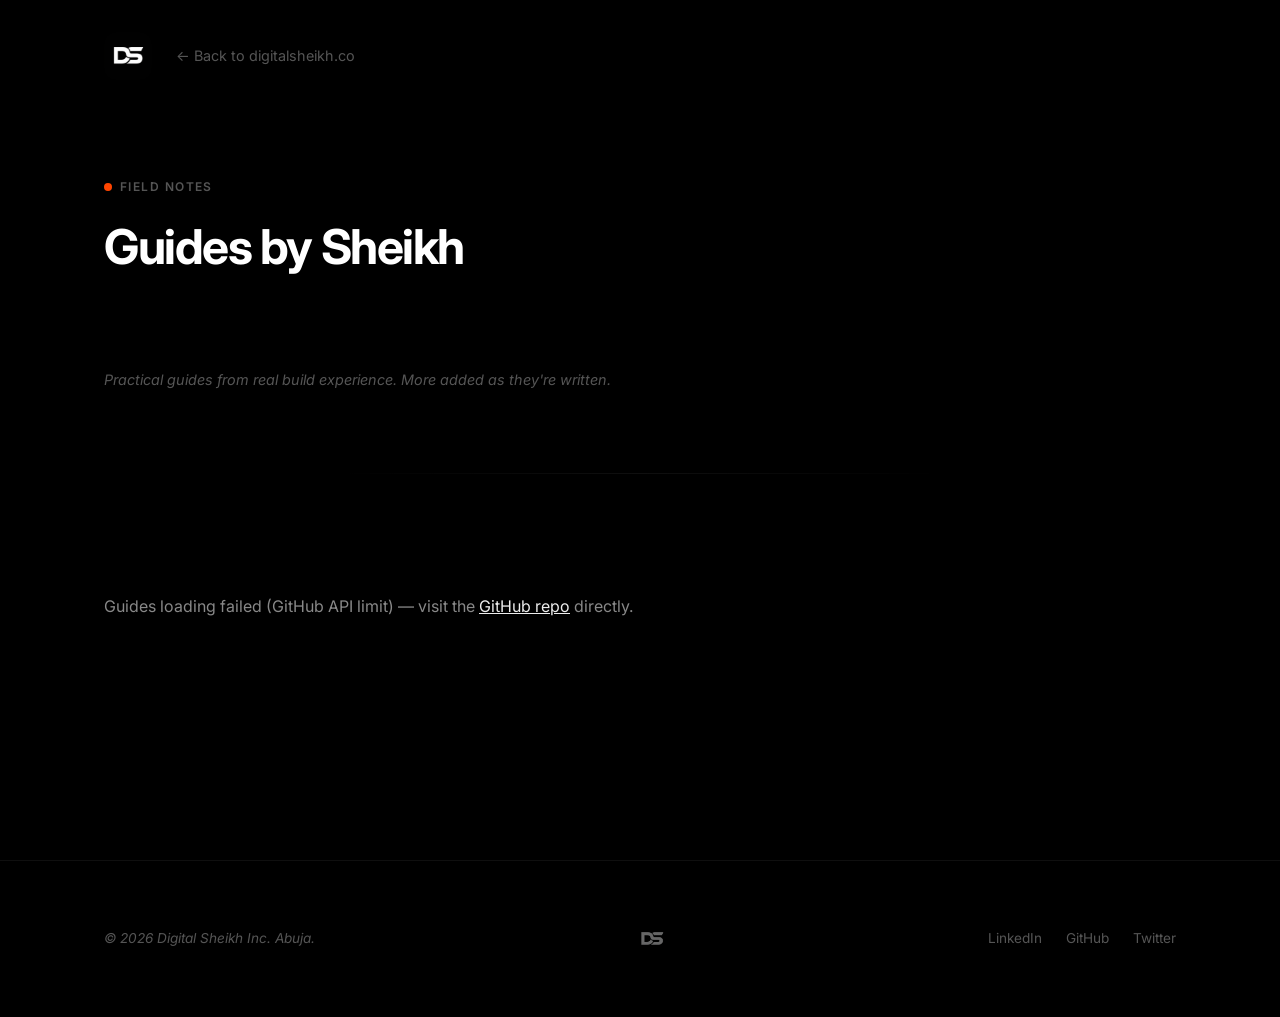
==== guides.html @ 4e857a35 "minor updates" ====
<!DOCTYPE html>
<html lang="en">

<head>
    <meta charset="UTF-8">
    <meta name="viewport" content="width=device-width, initial-scale=1.0">
    <title>Guides by Sheikh — Field Notes</title>
    <meta name="description" content="Practical, deployment-tested guides for developers.">
    <meta name="theme-color" content="#000000">
    <link rel="icon" type="image/png" href="ds-logo.png">
    <link rel="stylesheet" href="styles.css">
    <style>
        .nav-minimal {
            padding: 32px 0;
            display: flex;
            align-items: center;
            gap: 24px;
        }

        .nav-minimal img {
            width: 48px;
            height: 48px;
            border-radius: 12px;
        }

        .nav-minimal a {
            font-size: 0.9rem;
            color: var(--text-muted);
            transition: color 0.3s var(--ease-out);
        }

        .nav-minimal a:hover {
            color: var(--text-primary);
        }

        .guides-hero {
            padding-top: 60px;
            padding-bottom: 80px;
        }

        .guides-hero .hero__note {
            margin-top: 10px;
            font-size: 0.9rem;
            color: var(--text-muted);
            font-style: italic;
        }

        .guides-grid {
            display: grid;
            grid-template-columns: 1fr;
            gap: 24px;
            margin-bottom: 120px;
        }

        @media (min-width: 768px) {
            .guides-grid {
                grid-template-columns: repeat(2, 1fr);
            }
        }

        .guide-card {
            border: 1px solid #222;
            background: #111;
            padding: 24px;
            border-radius: var(--radius);
            transition: all 0.3s var(--ease-out);
            display: flex;
            flex-direction: column;
            gap: 12px;
        }

        .guide-card:hover {
            border-color: #444;
            background: #141414;
        }

        .guide-card h3 {
            margin: 0;
            font-size: 1.1rem;
        }

        .guide-card p {
            font-size: 0.9rem;
            color: var(--text-secondary);
            margin: 0;
            flex-grow: 1;
        }

        .guide-card a {
            font-size: 0.85rem;
            color: var(--text-primary);
            align-self: flex-start;
        }

        /* Skeleton */
        .skeleton {
            animation: pulse 1.5s infinite ease-in-out;
        }

        .skeleton-title {
            height: 20px;
            width: 60%;
            background: #222;
            border-radius: 4px;
        }

        .skeleton-text {
            height: 14px;
            width: 90%;
            background: #222;
            border-radius: 4px;
            margin-top: 8px;
        }

        @keyframes pulse {
            0% {
                opacity: 0.6;
            }

            50% {
                opacity: 1;
            }

            100% {
                opacity: 0.6;
            }
        }
    </style>
</head>

<body>
    <!-- Cursor Glow Follower -->
    <div class="cursor-glow" id="cursor-glow"></div>

    <div class="container">
        <nav class="nav-minimal">
            <a href="/">
                <img src="ds-logo.png" alt="Digital Sheikh Logo">
            </a>
            <a href="/">← Back to digitalsheikh.co</a>
        </nav>
    </div>

    <section class="guides-hero">
        <div class="container">
            <p class="section-label">Field Notes</p>
            <h2>Guides by Sheikh</h2>
            <p class="hero__body" id="hero-subtext">Loading...</p>
            <p class="hero__note">Practical guides from real build experience. More added as they're written.</p>
        </div>
    </section>

    <section>
        <div class="container">
            <div class="guides-grid" id="guides-grid">
                <!-- Skeletons -->
                <div class="guide-card skeleton">
                    <div class="skeleton-title"></div>
                    <div class="skeleton-text"></div>
                    <div class="skeleton-text" style="width: 70%"></div>
                </div>
                <div class="guide-card skeleton">
                    <div class="skeleton-title"></div>
                    <div class="skeleton-text"></div>
                    <div class="skeleton-text" style="width: 80%"></div>
                </div>
                <div class="guide-card skeleton">
                    <div class="skeleton-title"></div>
                    <div class="skeleton-text"></div>
                    <div class="skeleton-text" style="width: 60%"></div>
                </div>
            </div>
        </div>
    </section>

    <!-- ============ FOOTER ============ -->
    <footer class="footer">
        <div class="container">
            <div class="footer__inner">
                <p class="footer__copy">&copy; 2026 Digital Sheikh Inc. Abuja.</p>
                <div class="footer__logo">
                    <img src="ds-logo.png" alt="DS" class="footer__logo-img">
                </div>
                <nav class="footer__links">
                    <a href="https://www.linkedin.com/in/ubong-israel" target="_blank" rel="noopener">LinkedIn</a>
                    <a href="https://github.com/UbongIsrael" target="_blank" rel="noopener">GitHub</a>
                    <a href="https://twitter.com/0xBonge" target="_blank" rel="noopener">Twitter</a>
                </nav>
            </div>
        </div>
    </footer>

    <script src="script.js"></script>
    <script>
        // Guides Page API Logic
        const API_BASE = 'https://api.github.com/repos/UbongIsrael/Guides/contents';

        function formatTitle(folderName) {
            return folderName
                .split('-')
                .map(word => word.charAt(0).toUpperCase() + word.slice(1))
                .join(' ');
        }

        async function fetchGuides() {
            const heroSubtext = document.getElementById('hero-subtext');
            const guidesGrid = document.getElementById('guides-grid');

            try {
                // 1. Fetch README for hero subtext
                const readmeRes = await fetch(`${API_BASE}/README.md`);
                if (!readmeRes.ok) throw new Error('API Rate Limited or Error');
                const readmeData = await readmeRes.json();

                // Decode base64 utf-8
                const readmeContent = decodeURIComponent(escape(window.atob(readmeData.content)));

                // Extract first paragraph after `# Guides by Sheikh`
                // Regex matches anything after # Guides by Sheikh heading, skipping empty lines
                const paragraphMatch = readmeContent.match(/# Guides by Sheikh\s*\n+([^#\n]+)/i);
                if (paragraphMatch && paragraphMatch[1]) {
                    heroSubtext.textContent = paragraphMatch[1].trim();
                } else {
                    heroSubtext.textContent = 'Documentation, notes, and workflows from live deployments.';
                }

                // 2. Fetch root contents
                const contentsRes = await fetch(API_BASE);
                if (!contentsRes.ok) throw new Error('API Rate Limited or Error');
                const contentsData = await contentsRes.json();

                // Filter dirs
                const folders = contentsData.filter(item => item.type === "dir" && !item.name.startsWith('.'));

                guidesGrid.innerHTML = ''; // clear skeletons

                if (folders.length === 0) {
                    guidesGrid.innerHTML = '<p>No guides found yet.</p>';
                    return;
                }

                // 3. For each folder, fetch README (parallel)
                const guidePromises = folders.map(async (folder) => {
                    let description = 'No description available.';
                    try {
                        const fileRes = await fetch(`${API_BASE}/${folder.name}/README.md`);
                        if (fileRes.ok) {
                            const fileData = await fileRes.json();
                            const fileContent = decodeURIComponent(escape(window.atob(fileData.content)));
                            const blockquoteMatch = fileContent.match(/^>\s*(.+)/m);
                            if (blockquoteMatch && blockquoteMatch[1]) {
                                description = blockquoteMatch[1].trim();
                            }
                        } else {
                            description = formatTitle(folder.name);
                        }
                    } catch (e) {
                        description = formatTitle(folder.name);
                    }

                    return `
                        <div class="guide-card reveal reveal-delay-1">
                            <h3>${formatTitle(folder.name)}</h3>
                            <p>${description}</p>
                            <a href="https://github.com/UbongIsrael/Guides/blob/main/${folder.name}/README.md" target="_blank" rel="noopener">→ View Guide</a>
                        </div>
                    `;
                });

                const cardsHTML = await Promise.all(guidePromises);
                guidesGrid.innerHTML = cardsHTML.join('');

                // Trigger scroll reveal on newly added elements
                const reveals = document.querySelectorAll('.guide-card.reveal');
                const observer = new IntersectionObserver((entries) => {
                    entries.forEach((entry) => {
                        if (entry.isIntersecting) {
                            entry.target.classList.add('visible');
                            observer.unobserve(entry.target);
                        }
                    });
                }, { threshold: 0.1, rootMargin: '0px 0px -40px 0px' });
                reveals.forEach((el) => observer.observe(el));

            } catch (err) {
                console.error(err);
                heroSubtext.textContent = "Guides loading failed.";
                guidesGrid.innerHTML = `
                    <p style="color: var(--text-secondary); grid-column: 1 / -1;">
                        Guides loading failed (GitHub API limit) — visit the 
                        <a href="https://github.com/UbongIsrael/Guides" target="_blank" rel="noopener" style="color: var(--text-primary); text-decoration: underline;">GitHub repo</a> directly.
                    </p>
                `;
            }
        }

        fetchGuides();
    </script>
</body>

</html>
---- styles.css ----
/* ========================================
   DIGITAL SHEIKH — Global Design System
   ======================================== */

/* ---------- Google Fonts ---------- */
@import url('https://fonts.googleapis.com/css2?family=Inter:wght@300;400;500;600;700;800;900&display=swap');
@import url('https://fonts.googleapis.com/css2?family=JetBrains+Mono:wght@400;500;700&display=swap');

/* ---------- CSS Variables ---------- */
:root {
  --bg: #000000;
  --bg-elevated: #0a0a0a;
  --bg-card: #0d0d0d;
  --border: rgba(255, 255, 255, 0.06);
  --border-hover: rgba(255, 255, 255, 0.12);
  --text-primary: #ededed;
  --text-secondary: #888888;
  --text-muted: #555555;
  --accent: #FF4500;
  --accent-glow: rgba(255, 69, 0, 0.15);
  --accent-soft: rgba(255, 69, 0, 0.08);
  --glow-color: rgba(255, 69, 0, 0.15);
  --glow-strong: rgba(255, 69, 0, 0.25);
  --gradient-subtle: linear-gradient(135deg, rgba(255, 69, 0, 0.03) 0%, transparent 50%);
  --font-body: 'Inter', -apple-system, BlinkMacSystemFont, sans-serif;
  --font-mono: 'JetBrains Mono', 'Fira Code', monospace;
  --ease-out: cubic-bezier(0.16, 1, 0.3, 1);
  --ease-spring: cubic-bezier(0.34, 1.56, 0.64, 1);
  --radius: 12px;
  --radius-lg: 16px;
  --max-width: 1120px;
}

/* ---------- Cursor Glow ---------- */
.cursor-glow {
  position: fixed;
  width: 600px;
  height: 600px;
  border-radius: 50%;
  pointer-events: none;
  z-index: 9999;
  background: radial-gradient(circle, rgba(255, 69, 0, 0.1) 0%, rgba(255, 69, 0, 0.03) 30%, transparent 70%);
  transform: translate(-50%, -50%);
  transition: opacity 0.3s ease;
  opacity: 0;
}

.cursor-glow.active {
  opacity: 1;
}

/* ---------- Reset & Base ---------- */
*,
*::before,
*::after {
  margin: 0;
  padding: 0;
  box-sizing: border-box;
}

html {
  scroll-behavior: smooth;
  -webkit-font-smoothing: antialiased;
  -moz-osx-font-smoothing: grayscale;
}

body {
  font-family: var(--font-body);
  background: var(--bg);
  color: var(--text-primary);
  line-height: 1.7;
  font-size: 16px;
  overflow-x: hidden;
}

::selection {
  background: rgba(255, 255, 255, 0.15);
  color: #fff;
}

a {
  color: inherit;
  text-decoration: none;
}

img {
  max-width: 100%;
  display: block;
}

/* ---------- Layout ---------- */
.container {
  max-width: var(--max-width);
  margin: 0 auto;
  padding: 0 24px;
}

section {
  padding: 120px 0;
  position: relative;
}

/* Subtle section divider */
section+section::before {
  content: '';
  position: absolute;
  top: 0;
  left: 50%;
  transform: translateX(-50%);
  width: min(80%, 600px);
  height: 1px;
  background: linear-gradient(90deg, transparent, var(--border), transparent);
}

/* ---------- Typography ---------- */
.section-label {
  display: inline-flex;
  align-items: center;
  gap: 8px;
  font-size: 12px;
  font-weight: 600;
  letter-spacing: 0.12em;
  text-transform: uppercase;
  color: var(--text-muted);
  margin-bottom: 24px;
}

.section-label::before {
  content: '';
  width: 8px;
  height: 8px;
  border-radius: 50%;
  background: var(--accent);
}

h1 {
  font-size: clamp(3.5rem, 8vw, 6.5rem);
  font-weight: 800;
  letter-spacing: -0.04em;
  line-height: 1;
  color: #fff;
}

h2 {
  font-size: clamp(2rem, 4vw, 3rem);
  font-weight: 700;
  letter-spacing: -0.03em;
  line-height: 1.1;
  color: #fff;
  margin-bottom: 16px;
}

h3 {
  font-size: 1.1rem;
  font-weight: 600;
  letter-spacing: -0.01em;
  color: #fff;
  margin-bottom: 8px;
}

p {
  color: var(--text-secondary);
  max-width: 640px;
}

/* ---------- Scroll Reveal ---------- */
.reveal {
  opacity: 0;
  transform: translateY(32px);
  transition: opacity 0.8s var(--ease-out), transform 0.8s var(--ease-out);
}

.reveal.visible {
  opacity: 1;
  transform: translateY(0);
}

.reveal-delay-1 {
  transition-delay: 0.1s;
}

.reveal-delay-2 {
  transition-delay: 0.2s;
}

.reveal-delay-3 {
  transition-delay: 0.3s;
}

.reveal-delay-4 {
  transition-delay: 0.4s;
}

/* ========================================
   HERO SECTION
   ======================================== */
.hero {
  min-height: 100vh;
  display: flex;
  align-items: center;
  padding-top: 80px;
  padding-bottom: 80px;
}

.hero__content {
  max-width: 780px;
}

/* Logo */
.hero__logo {
  margin-bottom: 40px;
}

.hero__logo-img {
  width: 80px;
  height: 80px;
  border-radius: 16px;
}

.hero__headline {
  margin-bottom: 16px;
  position: relative;
  min-height: clamp(3.5rem, 8vw, 6.5rem);
}

/* Typewriter cursor */
.typewriter-cursor {
  font-weight: 300;
  color: var(--accent);
  animation: typewriter-blink 0.8s step-end infinite;
}

@keyframes typewriter-blink {

  0%,
  100% {
    opacity: 1;
  }

  50% {
    opacity: 0;
  }
}

.hero__subtitle {
  font-size: 1.15rem;
  font-weight: 400;
  color: var(--text-secondary);
  margin-bottom: 32px;
  letter-spacing: -0.01em;
}

.hero__subtitle em {
  font-style: italic;
  color: var(--text-primary);
}

.hero__body {
  font-size: 1.05rem;
  line-height: 1.8;
  color: var(--text-secondary);
  margin-bottom: 48px;
  max-width: 640px;
  border-left: 2px solid var(--border);
  padding-left: 24px;
}

.hero__cta {
  display: flex;
  gap: 16px;
  flex-wrap: wrap;
}

/* ---------- Buttons ---------- */
.btn {
  display: inline-flex;
  align-items: center;
  gap: 8px;
  padding: 14px 32px;
  border-radius: 999px;
  font-family: var(--font-body);
  font-size: 0.9rem;
  font-weight: 500;
  letter-spacing: -0.01em;
  cursor: pointer;
  transition: all 0.3s var(--ease-out);
  border: none;
  text-decoration: none;
}

.btn--glow {
  background: var(--accent);
  color: #fff;
  box-shadow: 0 0 0 0 rgba(255, 69, 0, 0), 0 1px 3px rgba(0, 0, 0, 0.3);
}

.btn--glow:hover {
  box-shadow: 0 0 30px rgba(255, 69, 0, 0.3), 0 0 60px rgba(255, 69, 0, 0.1);
  transform: translateY(-2px);
}

.btn--glow:active {
  transform: translateY(0);
}

.btn--outline {
  background: transparent;
  color: var(--text-primary);
  border: 1px solid var(--border);
}

.btn--outline:hover {
  border-color: var(--border-hover);
  background: rgba(255, 255, 255, 0.03);
  transform: translateY(-2px);
}

.btn-icon {
  width: 16px;
  height: 16px;
  opacity: 0.7;
}

/* ========================================
   LABS SECTION
   ======================================== */
.labs {
  background: var(--bg);
}

.labs__header {
  margin-bottom: 64px;
}

.labs__grid {
  display: grid;
  grid-template-columns: repeat(3, 1fr);
  gap: 1px;
  background: var(--border);
  border-radius: var(--radius-lg);
  overflow: hidden;
  margin-bottom: 80px;
}

.labs__card {
  background: var(--bg);
  padding: 40px 32px;
  position: relative;
  transition: background 0.4s var(--ease-out);
}

.labs__card:hover {
  background: var(--bg-elevated);
}

.labs__card-number {
  font-family: var(--font-mono);
  font-size: 0.75rem;
  color: var(--text-muted);
  margin-bottom: 20px;
  display: block;
}

.labs__card h3 {
  margin-bottom: 12px;
}

.labs__card p {
  font-size: 0.9rem;
  line-height: 1.7;
  color: var(--text-secondary);
}

/* span last two cards across bottom row */
.labs__grid .labs__card:nth-child(4) {
  grid-column: 1 / 2;
}

.labs__grid .labs__card:nth-child(5) {
  grid-column: 2 / 4;
}

/* ---------- Tech Marquee ---------- */
.marquee-wrapper {
  overflow: hidden;
  padding: 24px 0;
  border-top: 1px solid var(--border);
  border-bottom: 1px solid var(--border);
  position: relative;
}

.marquee-wrapper::before,
.marquee-wrapper::after {
  content: '';
  position: absolute;
  top: 0;
  bottom: 0;
  width: 120px;
  z-index: 2;
  pointer-events: none;
}

.marquee-wrapper::before {
  left: 0;
  background: linear-gradient(90deg, var(--bg), transparent);
}

.marquee-wrapper::after {
  right: 0;
  background: linear-gradient(-90deg, var(--bg), transparent);
}

.marquee-track {
  display: flex;
  gap: 48px;
  animation: marquee 30s linear infinite;
  width: max-content;
}

.marquee-track span {
  font-family: var(--font-mono);
  font-size: 0.85rem;
  color: var(--text-muted);
  white-space: nowrap;
  letter-spacing: 0.02em;
  padding: 6px 16px;
  border-radius: 8px;
  transition: color 0.3s var(--ease-out), background 0.3s var(--ease-out);
  cursor: default;
}

.marquee-track span:hover {
  color: var(--text-primary);
  background: rgba(255, 255, 255, 0.04);
}

@keyframes marquee {
  0% {
    transform: translateX(0);
  }

  100% {
    transform: translateX(-50%);
  }
}

/* ========================================
   EMPIRE SECTION
   ======================================== */
.empire {
  background: var(--bg);
}

.empire__header {
  margin-bottom: 48px;
}

/* Animated underline — slides from left */
.underline-animate {
  position: relative;
  width: fit-content;
}

.underline-animate::after {
  content: '';
  position: absolute;
  bottom: -6px;
  left: 0;
  width: 0;
  height: 3px;
  background: var(--accent);
  border-radius: 2px;
  transition: width 0.8s var(--ease-out);
}

.underline-animate.visible::after {
  width: 100%;
}

.empire__grid {
  display: grid;
  grid-template-columns: repeat(2, 1fr);
  gap: 1px;
  background: var(--border);
  border-radius: var(--radius-lg);
  overflow: hidden;
}

.empire__card {
  background: var(--bg);
  padding: 48px 40px;
  transition: background 0.4s var(--ease-out);
  position: relative;
}

.empire__card:hover {
  background: var(--bg-elevated);
}

.empire__card-icon {
  margin-bottom: 20px;
  display: flex;
  align-items: center;
  justify-content: center;
  width: 56px;
  height: 56px;
  border-radius: 12px;
  background: var(--accent-soft);
  border: 1px solid rgba(255, 69, 0, 0.12);
}

.empire__card h3 {
  font-size: 1.2rem;
  margin-bottom: 12px;
}

.empire__card p {
  font-size: 0.9rem;
  line-height: 1.7;
  color: var(--text-secondary);
}

/* ========================================
   TERMINAL SECTION
   ======================================== */
.terminal-section {
  background: var(--bg);
}

.terminal-section__header {
  margin-bottom: 48px;
}

.terminal {
  background: #0a0a0a;
  border: 1px solid var(--border);
  border-radius: var(--radius-lg);
  overflow: hidden;
  max-width: 900px;
  font-family: var(--font-mono);
}

/* Title bar */
.terminal__bar {
  display: flex;
  align-items: center;
  gap: 8px;
  padding: 14px 20px;
  border-bottom: 1px solid var(--border);
  background: rgba(255, 255, 255, 0.02);
}

.terminal__dot {
  width: 12px;
  height: 12px;
  border-radius: 50%;
}

.terminal__dot--red {
  background: #ff5f57;
}

.terminal__dot--yellow {
  background: #febc2e;
}

.terminal__dot--green {
  background: #28c840;
}

.terminal__title {
  margin-left: 12px;
  font-size: 0.8rem;
  color: var(--text-muted);
  font-family: var(--font-body);
  font-weight: 500;
}

/* Terminal body */
.terminal__body {
  padding: 24px;
  min-height: 400px;
  max-height: 520px;
  overflow-y: auto;
  scroll-behavior: smooth;
}

.terminal__body::-webkit-scrollbar {
  width: 6px;
}

.terminal__body::-webkit-scrollbar-track {
  background: transparent;
}

.terminal__body::-webkit-scrollbar-thumb {
  background: rgba(255, 255, 255, 0.1);
  border-radius: 3px;
}

/* Output lines */
.terminal__output {
  display: flex;
  flex-direction: column;
  gap: 4px;
}

.terminal__line {
  font-size: 0.85rem;
  line-height: 1.6;
  color: var(--text-secondary);
}

.terminal__line--prompt {
  color: var(--text-primary);
}

.terminal__line--prompt .prompt-prefix {
  color: #28c840;
}

.terminal__line--highlight {
  color: var(--text-primary);
}

.terminal__line--muted {
  color: var(--text-muted);
}

.terminal__line--link a {
  color: #58a6ff;
  text-decoration: underline;
  text-decoration-color: rgba(88, 166, 255, 0.3);
}

.terminal__line--link a:hover {
  text-decoration-color: #58a6ff;
}

/* Project table in terminal */
.terminal__table {
  margin: 8px 0;
  font-size: 0.8rem;
  width: 100%;
}

.terminal__table-row {
  display: grid;
  grid-template-columns: 200px 160px 1fr;
  gap: 12px;
  padding: 6px 0;
  border-bottom: 1px solid rgba(255, 255, 255, 0.04);
}

.terminal__table-row:first-child {
  color: var(--text-muted);
  font-weight: 600;
  text-transform: uppercase;
  font-size: 0.7rem;
  letter-spacing: 0.05em;
}

.terminal__table-row .project-name {
  color: #58a6ff;
}

.terminal__table-row .project-stack {
  color: var(--text-muted);
}

.terminal__table-row .project-desc {
  color: var(--text-secondary);
}

/* Input area */
.terminal__input-line {
  display: flex;
  align-items: center;
  gap: 0;
  margin-top: 8px;
}

.terminal__input-line .prompt-prefix {
  color: #28c840;
  font-size: 0.85rem;
  white-space: nowrap;
}

.terminal__input {
  flex: 1;
  background: none;
  border: none;
  outline: none;
  color: var(--text-primary);
  font-family: var(--font-mono);
  font-size: 0.85rem;
  caret-color: #28c840;
  margin-left: 4px;
}

/* Blinking cursor indicator */
@keyframes blink {

  0%,
  100% {
    opacity: 1;
  }

  50% {
    opacity: 0;
  }
}

.terminal__cursor {
  display: inline-block;
  width: 8px;
  height: 16px;
  background: #28c840;
  animation: blink 1s step-end infinite;
  vertical-align: text-bottom;
  margin-left: 2px;
}

/* ========================================
   FOOTER
   ======================================== */
.footer {
  padding: 60px 0;
  border-top: 1px solid var(--border);
}

.footer__inner {
  display: flex;
  justify-content: space-between;
  align-items: center;
  flex-wrap: wrap;
  gap: 24px;
}

.footer__copy {
  font-size: 0.85rem;
  color: var(--text-muted);
  font-style: italic;
}

.footer__logo {
  display: flex;
  justify-content: center;
}

.footer__logo-img {
  width: 36px;
  height: 36px;
  border-radius: 8px;
  opacity: 0.4;
  transition: opacity 0.3s var(--ease-out);
}

.footer__logo-img:hover {
  opacity: 0.8;
}

.footer__links {
  display: flex;
  gap: 24px;
}

.footer__links a {
  font-size: 0.85rem;
  color: var(--text-muted);
  transition: color 0.3s var(--ease-out);
}

.footer__links a:hover {
  color: var(--text-primary);
}

.pillar-outcome {
  font-size: 0.78rem;
  color: var(--text-muted);
  margin-top: 0.75rem;
  letter-spacing: 0.02em;
  font-style: italic;
}

.wins-grid {
  display: grid;
  grid-template-columns: repeat(2, 1fr);
  gap: 1rem;
  margin-bottom: 2.5rem;
}

@media (max-width: 640px) {
  .wins-grid {
    grid-template-columns: 1fr;
  }
}

.win-card {
  border: 1px solid var(--border);
  border-radius: 6px;
  padding: 1.25rem 1.5rem;
  display: flex;
  flex-direction: column;
  gap: 0.4rem;
}

.win-label {
  font-size: 0.82rem;
  font-weight: 600;
  color: var(--accent);
  letter-spacing: 0.03em;
  text-transform: uppercase;
}

.win-detail {
  font-size: 0.78rem;
  color: var(--text-muted);
  line-height: 1.5;
}

/* ── Products Section ─────────────────────────────── */
.products-grid {
  display: grid;
  grid-template-columns: repeat(3, 1fr);
  gap: 1.25rem;
  margin-top: 2rem;
  margin-bottom: 5rem;
}

@media (max-width: 900px) {
  .products-grid { grid-template-columns: repeat(2, 1fr); }
}

@media (max-width: 600px) {
  .products-grid { grid-template-columns: 1fr; }
}

.product-card {
  border: 1px solid var(--border);
  border-radius: 6px;
  padding: 1.5rem;
  display: flex;
  flex-direction: column;
  gap: 0.75rem;
  transition: border-color 0.2s ease;
}

.product-card:hover {
  border-color: var(--accent);
}

.product-header {
  display: flex;
  align-items: center;
  justify-content: space-between;
  gap: 0.5rem;
  flex-wrap: wrap;
}

.product-name {
  font-weight: 700;
  font-size: 1rem;
  color: var(--text-primary);
}

.product-stage {
  font-size: 0.68rem;
  font-weight: 600;
  text-transform: uppercase;
  letter-spacing: 0.06em;
  padding: 0.2rem 0.55rem;
  border-radius: 99px;
  border: 1px solid var(--border);
  color: var(--text-muted);
}

.product-stage--live {
  border-color: var(--accent);
  color: var(--accent);
}

.product-desc {
  font-size: 0.82rem;
  color: var(--text-muted);
  line-height: 1.6;
  flex: 1;
}

.product-stack {
  display: flex;
  flex-wrap: wrap;
  gap: 0.35rem;
}

.product-stack span {
  font-size: 0.68rem;
  font-weight: 500;
  font-family: monospace;
  padding: 0.15rem 0.5rem;
  border-radius: 4px;
  background: transparent;
  color: var(--text-muted);
  border: 1px solid var(--border);
}

/* ── Trust Bar ───────────────────────────────────── */
.trust-bar {
    padding: 1.5rem 0;
    border-top: 1px solid var(--border);
    border-bottom: 1px solid var(--border);
}

.trust-bar .container {
    display: flex;
    flex-direction: column;
    align-items: center;
    gap: 0.75rem;
}

.trust-bar__label {
    font-size: 0.72rem;
    text-transform: uppercase;
    letter-spacing: 0.12em;
    color: var(--text-muted);
    font-weight: 500;
}

.trust-bar__logos {
    display: flex;
    align-items: center;
    gap: 1.25rem;
    flex-wrap: wrap;
    justify-content: center;
}

.trust-logo {
    font-size: 0.82rem;
    font-weight: 700;
    letter-spacing: 0.04em;
    text-transform: uppercase;
    color: var(--text-primary);
    opacity: 0.6;
    transition: opacity 0.2s ease;
}

.trust-logo:hover {
    opacity: 1;
}

.trust-divider {
    color: var(--text-muted);
    opacity: 0.4;
}

/* ── Hero Availability ───────────────────────────── */
.hero__availability {
    display: flex;
    align-items: center;
    gap: 0.5rem;
    font-size: 0.76rem;
    color: var(--text-muted);
    margin-top: 1rem;
    letter-spacing: 0.02em;
}

.availability-dot {
    width: 7px;
    height: 7px;
    border-radius: 50%;
    background: var(--accent);
    box-shadow: 0 0 6px var(--accent);
    animation: pulse-dot 2s ease-in-out infinite;
    flex-shrink: 0;
}

@keyframes pulse-dot {
    0%, 100% { opacity: 1; transform: scale(1); }
    50%       { opacity: 0.4; transform: scale(0.85); }
}

/* ── Engagements ─────────────────────────────────── */
.engagements {
    padding: 120px 0;
}

.engagements__header {
    text-align: center;
    margin-bottom: 3rem;
}

.engagements__grid {
    display: grid;
    grid-template-columns: repeat(2, 1fr);
    gap: 1.5rem;
}

@media (max-width: 768px) {
    .engagements__grid { grid-template-columns: 1fr; }
}

.engagement-card {
    border: 1px solid var(--border);
    border-radius: 8px;
    padding: 2rem;
    display: flex;
    flex-direction: column;
    gap: 1.25rem;
    transition: border-color 0.25s ease;
}

.engagement-card:hover {
    border-color: var(--accent);
}

.engagement-card__top {
    display: flex;
    flex-direction: column;
    gap: 0.4rem;
}

.engagement-tag {
    font-size: 0.7rem;
    font-weight: 600;
    text-transform: uppercase;
    letter-spacing: 0.1em;
    color: var(--accent);
}

.engagement-title {
    font-size: 1.2rem;
    font-weight: 700;
    color: var(--text-primary);
    margin: 0;
}

.engagement-desc {
    font-size: 0.85rem;
    color: var(--text-muted);
    line-height: 1.7;
}

.engagement-scope {
    list-style: none;
    padding: 0;
    margin: 0;
    display: flex;
    flex-direction: column;
    gap: 0.45rem;
    flex: 1;
}

.engagement-scope li {
    font-size: 0.8rem;
    color: var(--text-muted);
    padding-left: 1rem;
    position: relative;
}

.engagement-scope li::before {
    content: "–";
    position: absolute;
    left: 0;
    color: var(--accent);
}

.engagement-cta {
    display: inline-block;
    font-size: 0.8rem;
    font-weight: 600;
    color: var(--accent);
    text-decoration: none;
    letter-spacing: 0.04em;
    margin-top: auto;
    transition: letter-spacing 0.2s ease;
}

.engagement-cta:hover {
    letter-spacing: 0.1em;
}

.empire__card-link {
    display: inline-block;
    margin-top: 1rem;
    font-size: 0.78rem;
    font-weight: 600;
    color: var(--accent);
    text-decoration: none;
    letter-spacing: 0.04em;
    transition: letter-spacing 0.2s ease;
}

.empire__card-link:hover {
    letter-spacing: 0.1em;
}

/* ── Sub-page Nav ────────────────────────────────── */
.subpage-nav {
    position: sticky;
    top: 0;
    z-index: 100;
    padding: 1rem 0;
    border-bottom: 1px solid var(--border);
    backdrop-filter: blur(12px);
    -webkit-backdrop-filter: blur(12px);
    background: rgba(0, 0, 0, 0.6);
}

.subpage-nav .container {
    display: flex;
    align-items: center;
    justify-content: space-between;
}

.subpage-nav__back {
    display: flex;
    align-items: center;
    gap: 0.5rem;
    font-size: 0.82rem;
    font-weight: 600;
    color: var(--text-muted);
    text-decoration: none;
    transition: color 0.2s ease;
}

.subpage-nav__back:hover {
    color: var(--text-primary);
}

.subpage-nav__label {
    font-size: 0.78rem;
    font-weight: 600;
    text-transform: uppercase;
    letter-spacing: 0.1em;
    color: var(--accent);
}

/* ── Reel Placeholder ────────────────────────────── */
.reel-placeholder {
    border: 1px dashed var(--border);
    border-radius: 8px;
    padding: 4rem 2rem;
    margin-top: 2rem;
}

.reel-placeholder__inner {
    display: flex;
    flex-direction: column;
    align-items: center;
    gap: 1rem;
    color: var(--text-muted);
    font-size: 0.85rem;
}

/* ── Sub-page CTA Block ──────────────────────────── */
.subpage-cta {
    max-width: 640px;
    margin: 4rem auto;
    text-align: center;
}

/* ========================================
   RESPONSIVE
   ======================================== */
@media (max-width: 900px) {
  .labs__grid {
    grid-template-columns: repeat(2, 1fr);
  }

  .labs__grid .labs__card:nth-child(5) {
    grid-column: 1 / 3;
  }

  .terminal__table-row {
    grid-template-columns: 1fr 1fr;
    gap: 4px;
  }

  .terminal__table-row .project-desc {
    grid-column: 1 / -1;
    padding-top: 2px;
  }
}

@media (max-width: 640px) {
  section {
    padding: 80px 0;
  }

  .hero {
    min-height: auto;
    padding-top: 100px;
    padding-bottom: 60px;
  }

  .labs__grid {
    grid-template-columns: 1fr;
  }

  .labs__grid .labs__card:nth-child(4),
  .labs__grid .labs__card:nth-child(5) {
    grid-column: 1;
  }

  .empire__grid {
    grid-template-columns: 1fr;
  }

  .hero__cta {
    flex-direction: column;
  }

  .btn {
    justify-content: center;
    width: 100%;
  }

  .terminal__table-row {
    grid-template-columns: 1fr;
  }

  .terminal__table-row .project-stack,
  .terminal__table-row .project-desc {
    grid-column: 1;
  }

  .footer__inner {
    flex-direction: column;
    text-align: center;
  }
}
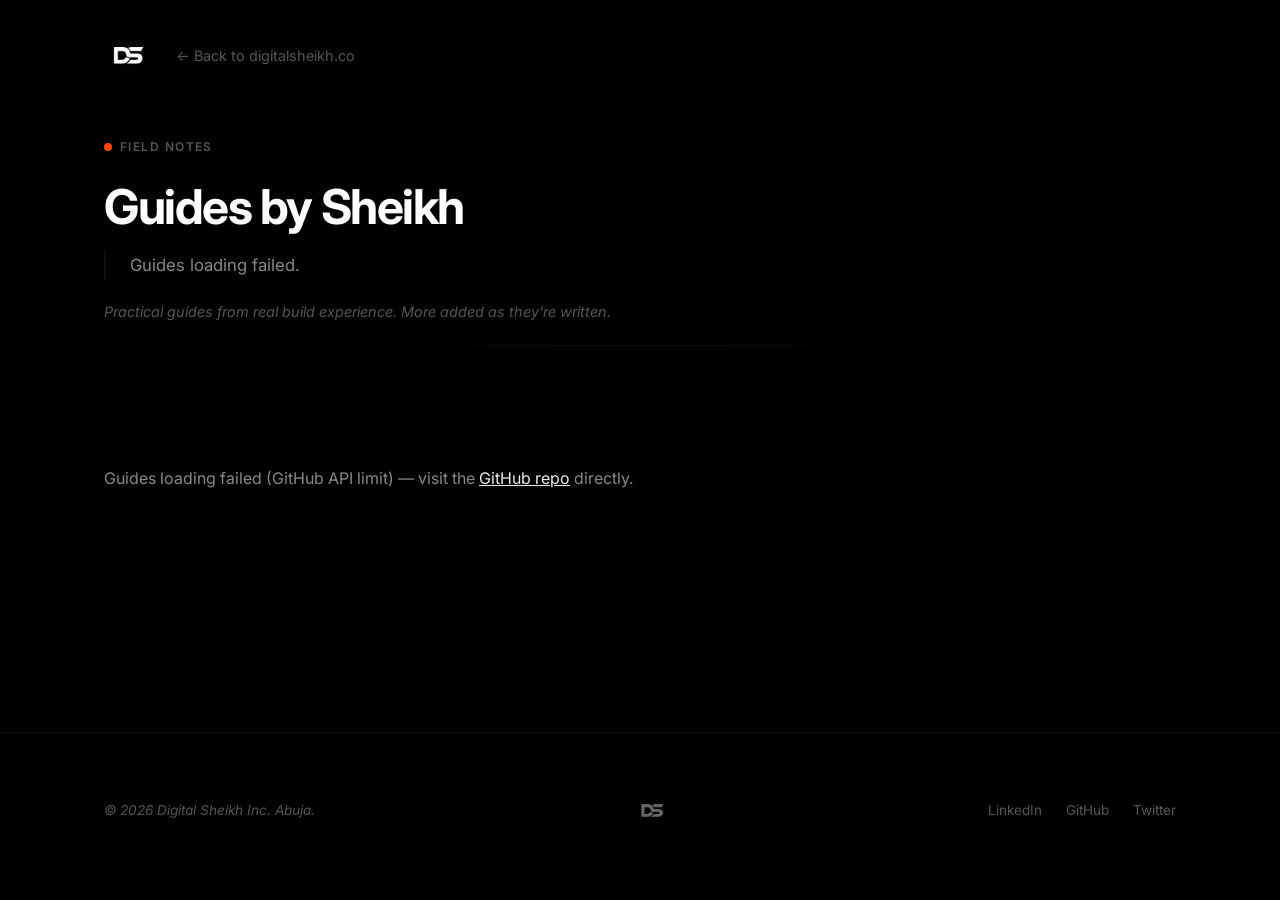
==== commit 2e69cf11: "fixed typewriter bug and crash on guides" ====
--- a/guides.html
+++ b/guides.html
@@ -34,12 +34,12 @@
         }
 
         .guides-hero {
-            padding-top: 60px;
-            padding-bottom: 80px;
+            padding-top: 20px;
+            padding-bottom: 20px;
         }
 
         .guides-hero .hero__note {
-            margin-top: 10px;
+            margin-top: 20px;
             font-size: 0.9rem;
             color: var(--text-muted);
             font-style: italic;
@@ -145,7 +145,7 @@
         <div class="container">
             <p class="section-label">Field Notes</p>
             <h2>Guides by Sheikh</h2>
-            <p class="hero__body" id="hero-subtext">Loading...</p>
+            <p class="hero__body" id="hero-subtext" style="margin-bottom: 12px;">Loading...</p>
             <p class="hero__note">Practical guides from real build experience. More added as they're written.</p>
         </div>
     </section>
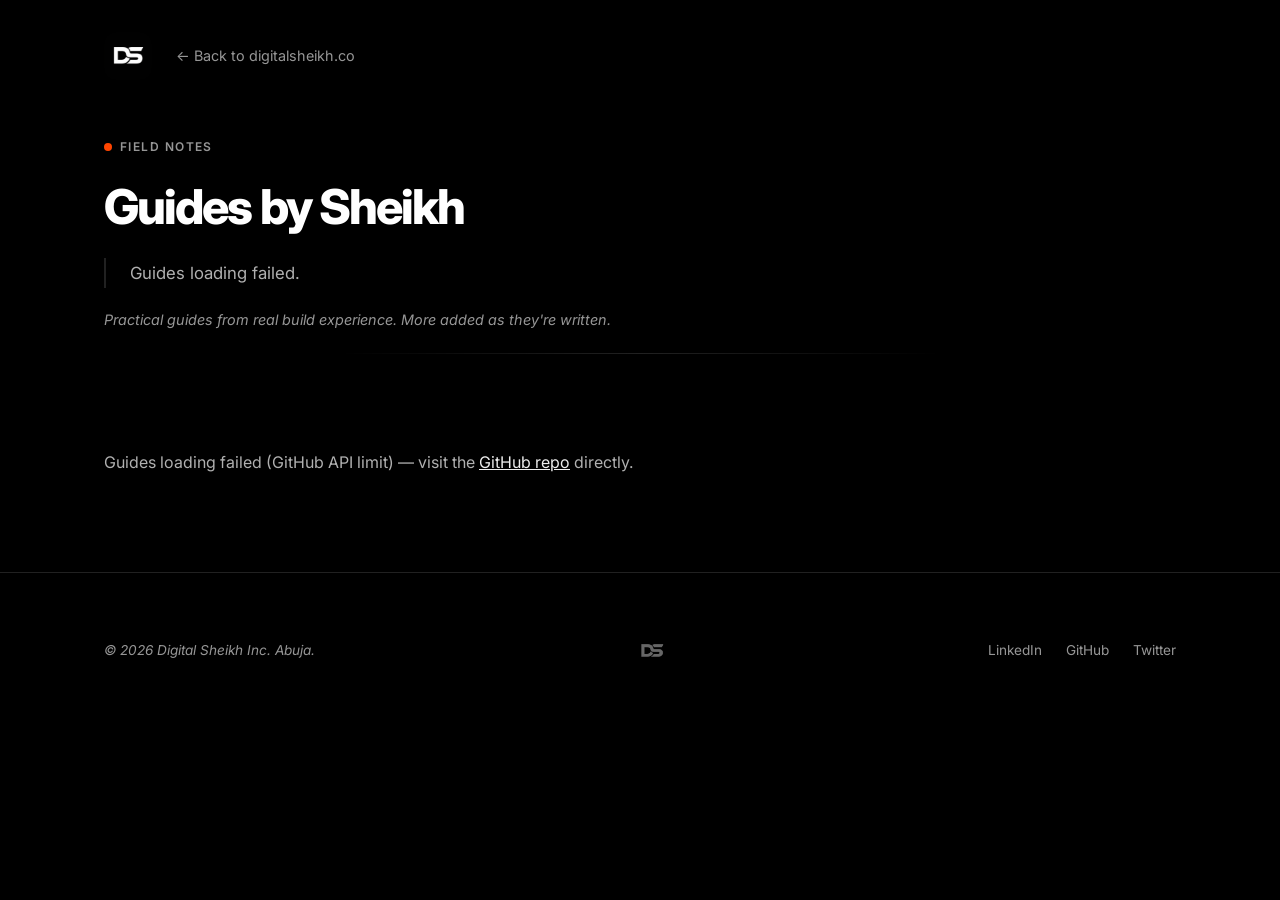
==== commit 87bcdba3: "Polish portfolio UI and fix desktop project gallery" ====
--- a/guides.html
+++ b/guides.html
@@ -4,11 +4,26 @@
 <head>
     <meta charset="UTF-8">
     <meta name="viewport" content="width=device-width, initial-scale=1.0">
+    <script>(function(){var k='_ds_v';fetch('/version.json?t='+Date.now()).then(function(r){return r.json()}).then(function(v){var a=String(v.v);if(localStorage.getItem(k)&&localStorage.getItem(k)!==a){localStorage.clear();location.reload(true)}localStorage.setItem(k,a)}).catch(function(){})})();</script>
     <title>Guides by Sheikh — Field Notes</title>
     <meta name="description" content="Practical, deployment-tested guides for developers.">
+    <!-- Open Graph / Facebook -->
+    <meta property="og:type" content="website">
+    <meta property="og:url" content="https://digitalsheikh.co/guides">
+    <meta property="og:title" content="Guides by Sheikh — Field Notes">
+    <meta property="og:description" content="Practical, deployment-tested guides for developers.">
+    <meta property="og:image" content="https://digitalsheikh.co/assets/guides-preview.jpg">
+
+    <!-- Twitter -->
+    <meta name="twitter:card" content="summary_large_image">
+    <meta name="twitter:url" content="https://digitalsheikh.co/guides">
+    <meta name="twitter:title" content="Guides by Sheikh — Field Notes">
+    <meta name="twitter:description" content="Practical, deployment-tested guides for developers.">
+    <meta name="twitter:image" content="https://digitalsheikh.co/assets/guides-preview.jpg">
+
     <meta name="theme-color" content="#000000">
-    <link rel="icon" type="image/png" href="ds-logo.png">
-    <link rel="stylesheet" href="styles.css">
+    <link rel="icon" type="image/png" href="assets/ds-logo.png">
+    <link rel="stylesheet" href="styles.css?v=3">
     <style>
         .nav-minimal {
             padding: 32px 0;
@@ -49,7 +64,7 @@
             display: grid;
             grid-template-columns: 1fr;
             gap: 24px;
-            margin-bottom: 120px;
+            margin-bottom: 0;
         }
 
         @media (min-width: 768px) {
@@ -63,7 +78,7 @@
             background: #111;
             padding: 24px;
             border-radius: var(--radius);
-            transition: all 0.3s var(--ease-out);
+            transition: border-color 0.2s ease, background 0.2s ease;
             display: flex;
             flex-direction: column;
             gap: 12px;
@@ -129,23 +144,25 @@
 </head>
 
 <body>
+    <a class="skip-link" href="#main">Skip to content</a>
     <!-- Cursor Glow Follower -->
     <div class="cursor-glow" id="cursor-glow"></div>
 
     <div class="container">
         <nav class="nav-minimal">
             <a href="/">
-                <img src="ds-logo.png" alt="Digital Sheikh Logo">
+                <img src="assets/ds-logo.png" alt="Digital Sheikh Logo" width="80" height="80">
             </a>
             <a href="/">← Back to digitalsheikh.co</a>
         </nav>
     </div>
 
+    <main id="main">
     <section class="guides-hero">
         <div class="container">
             <p class="section-label">Field Notes</p>
-            <h2>Guides by Sheikh</h2>
-            <p class="hero__body" id="hero-subtext" style="margin-bottom: 12px;">Loading...</p>
+            <h1>Guides by Sheikh</h1>
+            <p class="hero__body" id="hero-subtext" style="margin-bottom: 12px;">Practical guides for self-hosted AI, cloud tooling, and engineering workflows.</p>
             <p class="hero__note">Practical guides from real build experience. More added as they're written.</p>
         </div>
     </section>
@@ -174,12 +191,13 @@
     </section>
 
     <!-- ============ FOOTER ============ -->
+    </main>
     <footer class="footer">
         <div class="container">
             <div class="footer__inner">
                 <p class="footer__copy">&copy; 2026 Digital Sheikh Inc. Abuja.</p>
                 <div class="footer__logo">
-                    <img src="ds-logo.png" alt="DS" class="footer__logo-img">
+                    <img src="assets/ds-logo.png" alt="DS" width="40" height="40" class="footer__logo-img">
                 </div>
                 <nav class="footer__links">
                     <a href="https://www.linkedin.com/in/ubong-israel" target="_blank" rel="noopener">LinkedIn</a>
@@ -190,16 +208,21 @@
         </div>
     </footer>
 
-    <script src="script.js"></script>
+    <script src="script.js?v=3"></script>
     <script>
         // Guides Page API Logic
         const API_BASE = 'https://api.github.com/repos/UbongIsrael/Guides/contents';
 
         function formatTitle(folderName) {
-            return folderName
-                .split('-')
-                .map(word => word.charAt(0).toUpperCase() + word.slice(1))
-                .join(' ');
+            const titles = {
+                'cloud-llm-setup': 'Cloud LLM Setup',
+                'full-linux-desktop+stream': 'Full Linux Desktop & Streaming',
+            };
+            return titles[folderName] || formatName(folderName);
+        }
+
+        function plainDescription(markdown) {
+            return markdown.replace(/!?\[([^\]]+)\]\([^)]+\)/g, '$1').replace(/[`*_]/g, '');
         }
 
         async function fetchGuides() {
@@ -219,7 +242,7 @@
                 // Regex matches anything after # Guides by Sheikh heading, skipping empty lines
                 const paragraphMatch = readmeContent.match(/# Guides by Sheikh\s*\n+([^#\n]+)/i);
                 if (paragraphMatch && paragraphMatch[1]) {
-                    heroSubtext.textContent = paragraphMatch[1].trim();
+                    heroSubtext.textContent = plainDescription(paragraphMatch[1].trim());
                 } else {
                     heroSubtext.textContent = 'Documentation, notes, and workflows from live deployments.';
                 }
@@ -249,7 +272,7 @@
                             const fileContent = decodeURIComponent(escape(window.atob(fileData.content)));
                             const blockquoteMatch = fileContent.match(/^>\s*(.+)/m);
                             if (blockquoteMatch && blockquoteMatch[1]) {
-                                description = blockquoteMatch[1].trim();
+                                description = plainDescription(blockquoteMatch[1].trim());
                             }
                         } else {
                             description = formatTitle(folder.name);
@@ -260,9 +283,9 @@
 
                     return `
                         <div class="guide-card reveal reveal-delay-1">
-                            <h3>${formatTitle(folder.name)}</h3>
-                            <p>${description}</p>
-                            <a href="https://github.com/UbongIsrael/Guides/blob/main/${folder.name}/README.md" target="_blank" rel="noopener">→ View Guide</a>
+                            <h3>${escapeHtml(formatTitle(folder.name))}</h3>
+                            <p>${escapeHtml(description)}</p>
+                            <a href="https://github.com/UbongIsrael/Guides/blob/main/${encodeURIComponent(folder.name)}/README.md" target="_blank" rel="noopener">→ View Guide</a>
                         </div>
                     `;
                 });
@@ -270,17 +293,7 @@
                 const cardsHTML = await Promise.all(guidePromises);
                 guidesGrid.innerHTML = cardsHTML.join('');
 
-                // Trigger scroll reveal on newly added elements
-                const reveals = document.querySelectorAll('.guide-card.reveal');
-                const observer = new IntersectionObserver((entries) => {
-                    entries.forEach((entry) => {
-                        if (entry.isIntersecting) {
-                            entry.target.classList.add('visible');
-                            observer.unobserve(entry.target);
-                        }
-                    });
-                }, { threshold: 0.1, rootMargin: '0px 0px -40px 0px' });
-                reveals.forEach((el) => observer.observe(el));
+                observeReveals(guidesGrid);
 
             } catch (err) {
                 console.error(err);
--- a/styles.css
+++ b/styles.css
@@ -11,11 +11,11 @@
   --bg: #000000;
   --bg-elevated: #0a0a0a;
   --bg-card: #0d0d0d;
-  --border: rgba(255, 255, 255, 0.06);
-  --border-hover: rgba(255, 255, 255, 0.12);
+  --border: rgba(255, 255, 255, 0.13);
+  --border-hover: rgba(255, 255, 255, 0.25);
   --text-primary: #ededed;
-  --text-secondary: #888888;
-  --text-muted: #555555;
+  --text-secondary: #b0b0b0;
+  --text-muted: #969696;
   --accent: #FF4500;
   --accent-glow: rgba(255, 69, 0, 0.15);
   --accent-soft: rgba(255, 69, 0, 0.08);
@@ -59,6 +59,7 @@
 }
 
 html {
+  color-scheme: dark;
   scroll-behavior: smooth;
   -webkit-font-smoothing: antialiased;
   -moz-osx-font-smoothing: grayscale;
@@ -96,8 +97,9 @@
 }
 
 section {
-  padding: 120px 0;
+  padding: 96px 0;
   position: relative;
+  scroll-margin-top: 88px;
 }
 
 /* Subtle section divider */
@@ -165,9 +167,14 @@
 
 /* ---------- Scroll Reveal ---------- */
 .reveal {
+  opacity: 1;
+  transform: none;
+  transition: opacity 0.3s var(--ease-out), transform 0.3s var(--ease-out);
+}
+
+.reveal.is-pending {
   opacity: 0;
-  transform: translateY(32px);
-  transition: opacity 0.8s var(--ease-out), transform 0.8s var(--ease-out);
+  transform: translateY(10px);
 }
 
 .reveal.visible {
@@ -176,26 +183,26 @@
 }
 
 .reveal-delay-1 {
-  transition-delay: 0.1s;
+  transition-delay: 0.03s;
 }
 
 .reveal-delay-2 {
-  transition-delay: 0.2s;
+  transition-delay: 0.06s;
 }
 
 .reveal-delay-3 {
-  transition-delay: 0.3s;
+  transition-delay: 0.09s;
 }
 
 .reveal-delay-4 {
-  transition-delay: 0.4s;
+  transition-delay: 0.12s;
 }
 
 /* ========================================
    HERO SECTION
    ======================================== */
 .hero {
-  min-height: 100vh;
+  min-height: min(860px, 90svh);
   display: flex;
   align-items: center;
   padding-top: 80px;
@@ -227,7 +234,7 @@
 .typewriter-cursor {
   font-weight: 300;
   color: var(--accent);
-  animation: typewriter-blink 0.8s step-end infinite;
+  animation: typewriter-blink 0.8s step-end 3;
 }
 
 @keyframes typewriter-blink {
@@ -283,14 +290,15 @@
   font-weight: 500;
   letter-spacing: -0.01em;
   cursor: pointer;
-  transition: all 0.3s var(--ease-out);
+  transition: background 0.2s ease, border-color 0.2s ease, box-shadow 0.2s ease, transform 0.2s ease;
   border: none;
   text-decoration: none;
 }
 
 .btn--glow {
   background: var(--accent);
-  color: #fff;
+  color: #080808;
+  font-weight: 600;
   box-shadow: 0 0 0 0 rgba(255, 69, 0, 0), 0 1px 3px rgba(0, 0, 0, 0.3);
 }
 
@@ -334,7 +342,7 @@
 
 .labs__grid {
   display: grid;
-  grid-template-columns: repeat(3, 1fr);
+  grid-template-columns: repeat(3, minmax(0, 1fr));
   gap: 1px;
   background: var(--border);
   border-radius: var(--radius-lg);
@@ -579,7 +587,7 @@
 /* Terminal body */
 .terminal__body {
   padding: 24px;
-  min-height: 400px;
+  min-height: 220px;
   max-height: 520px;
   overflow-y: auto;
   scroll-behavior: smooth;
@@ -687,6 +695,7 @@
 }
 
 .terminal__input {
+  min-width: 0;
   flex: 1;
   background: none;
   border: none;
@@ -822,10 +831,10 @@
 /* ── Products Section ─────────────────────────────── */
 .products-grid {
   display: grid;
-  grid-template-columns: repeat(3, 1fr);
+  grid-template-columns: repeat(3, minmax(0, 1fr));
   gap: 1.25rem;
   margin-top: 2rem;
-  margin-bottom: 5rem;
+  margin-bottom: 2.5rem;
 }
 
 @media (max-width: 900px) {
@@ -838,7 +847,8 @@
 
 .product-card {
   border: 1px solid var(--border);
-  border-radius: 6px;
+  border-radius: var(--radius);
+  background: var(--bg-card);
   padding: 1.5rem;
   display: flex;
   flex-direction: column;
@@ -970,7 +980,7 @@
     border-radius: 50%;
     background: var(--accent);
     box-shadow: 0 0 6px var(--accent);
-    animation: pulse-dot 2s ease-in-out infinite;
+    animation: pulse-dot 2s ease-in-out 2;
     flex-shrink: 0;
 }
 
@@ -981,7 +991,7 @@
 
 /* ── Engagements ─────────────────────────────────── */
 .engagements {
-    padding: 120px 0;
+    padding: 96px 0;
 }
 
 .engagements__header {
@@ -1224,8 +1234,611 @@
     grid-column: 1;
   }
 
+  /* ── Footer Mobile ── */
+  .footer {
+    padding: 40px 0;
+  }
+
   .footer__inner {
+    gap: 16px;
+  }
+
+  .footer__links {
+    gap: 12px;
+  }
+
+  .footer__links a {
+    font-size: 0;
+    width: 36px;
+    height: 36px;
+    display: flex;
+    align-items: center;
+    justify-content: center;
+    border-radius: 8px;
+    border: 1px solid var(--border);
+    transition: border-color 0.2s ease, background 0.2s ease;
+  }
+
+  .footer__links a:hover {
+    border-color: var(--accent);
+    background: var(--accent-soft);
+  }
+
+  .footer__links a::before {
+    content: '';
+    display: block;
+    width: 18px;
+    height: 18px;
+    background: var(--text-muted);
+    transition: background 0.2s ease;
+    mask-size: contain;
+    mask-repeat: no-repeat;
+    mask-position: center;
+    -webkit-mask-size: contain;
+    -webkit-mask-repeat: no-repeat;
+    -webkit-mask-position: center;
+  }
+
+  .footer__links a:hover::before {
+    background: var(--accent);
+  }
+
+  .footer__links a[href*="linkedin"]::before {
+    mask-image: url("data:image/svg+xml,%3Csvg xmlns='http://www.w3.org/2000/svg' viewBox='0 0 24 24'%3E%3Cpath d='M20.447 20.452h-3.554v-5.569c0-1.328-.027-3.037-1.852-3.037-1.853 0-2.136 1.445-2.136 2.939v5.667H9.351V9h3.414v1.561h.046c.477-.9 1.637-1.85 3.37-1.85 3.601 0 4.267 2.37 4.267 5.455v6.286zM5.337 7.433a2.062 2.062 0 0 1-2.063-2.065 2.064 2.064 0 1 1 2.063 2.065zm1.782 13.019H3.555V9h3.564v11.452zM22.225 0H1.771C.792 0 0 .774 0 1.729v20.542C0 23.227.792 24 1.771 24h20.451C23.2 24 24 23.227 24 22.271V1.729C24 .774 23.2 0 22.222 0h.003z'/%3E%3C/svg%3E");
+    -webkit-mask-image: url("data:image/svg+xml,%3Csvg xmlns='http://www.w3.org/2000/svg' viewBox='0 0 24 24'%3E%3Cpath d='M20.447 20.452h-3.554v-5.569c0-1.328-.027-3.037-1.852-3.037-1.853 0-2.136 1.445-2.136 2.939v5.667H9.351V9h3.414v1.561h.046c.477-.9 1.637-1.85 3.37-1.85 3.601 0 4.267 2.37 4.267 5.455v6.286zM5.337 7.433a2.062 2.062 0 0 1-2.063-2.065 2.064 2.064 0 1 1 2.063 2.065zm1.782 13.019H3.555V9h3.564v11.452zM22.225 0H1.771C.792 0 0 .774 0 1.729v20.542C0 23.227.792 24 1.771 24h20.451C23.2 24 24 23.227 24 22.271V1.729C24 .774 23.2 0 22.222 0h.003z'/%3E%3C/svg%3E");
+  }
+
+  .footer__links a[href*="github"]::before {
+    mask-image: url("data:image/svg+xml,%3Csvg xmlns='http://www.w3.org/2000/svg' viewBox='0 0 24 24'%3E%3Cpath d='M12 0C5.37 0 0 5.37 0 12c0 5.3 3.44 9.8 8.2 11.39.6.11.82-.26.82-.58v-2.03c-3.34.73-4.04-1.61-4.04-1.61-.55-1.39-1.34-1.76-1.34-1.76-1.09-.75.08-.73.08-.73 1.21.08 1.85 1.24 1.85 1.24 1.07 1.84 2.81 1.31 3.5 1 .1-.78.42-1.31.76-1.61-2.67-.3-5.47-1.33-5.47-5.93 0-1.31.47-2.38 1.24-3.22-.13-.3-.54-1.52.12-3.18 0 0 1-.32 3.3 1.23a11.5 11.5 0 0 1 6.02 0c2.28-1.55 3.29-1.23 3.29-1.23.66 1.66.25 2.88.12 3.18.77.84 1.24 1.91 1.24 3.22 0 4.61-2.81 5.63-5.48 5.93.43.37.81 1.1.81 2.22v3.29c0 .32.21.7.82.58A12.01 12.01 0 0 0 24 12c0-6.63-5.37-12-12-12z'/%3E%3C/svg%3E");
+    -webkit-mask-image: url("data:image/svg+xml,%3Csvg xmlns='http://www.w3.org/2000/svg' viewBox='0 0 24 24'%3E%3Cpath d='M12 0C5.37 0 0 5.37 0 12c0 5.3 3.44 9.8 8.2 11.39.6.11.82-.26.82-.58v-2.03c-3.34.73-4.04-1.61-4.04-1.61-.55-1.39-1.34-1.76-1.34-1.76-1.09-.75.08-.73.08-.73 1.21.08 1.85 1.24 1.85 1.24 1.07 1.84 2.81 1.31 3.5 1 .1-.78.42-1.31.76-1.61-2.67-.3-5.47-1.33-5.47-5.93 0-1.31.47-2.38 1.24-3.22-.13-.3-.54-1.52.12-3.18 0 0 1-.32 3.3 1.23a11.5 11.5 0 0 1 6.02 0c2.28-1.55 3.29-1.23 3.29-1.23.66 1.66.25 2.88.12 3.18.77.84 1.24 1.91 1.24 3.22 0 4.61-2.81 5.63-5.48 5.93.43.37.81 1.1.81 2.22v3.29c0 .32.21.7.82.58A12.01 12.01 0 0 0 24 12c0-6.63-5.37-12-12-12z'/%3E%3C/svg%3E");
+  }
+
+  .footer__links a[href*="twitter"]::before {
+    mask-image: url("data:image/svg+xml,%3Csvg xmlns='http://www.w3.org/2000/svg' viewBox='0 0 24 24'%3E%3Cpath d='M18.244 2.25h3.308l-7.227 8.26 8.502 11.24H16.17l-5.214-6.817L4.99 21.75H1.68l7.73-8.835L1.254 2.25H8.08l4.713 6.231zm-1.161 17.52h1.833L7.084 4.126H5.117z'/%3E%3C/svg%3E");
+    -webkit-mask-image: url("data:image/svg+xml,%3Csvg xmlns='http://www.w3.org/2000/svg' viewBox='0 0 24 24'%3E%3Cpath d='M18.244 2.25h3.308l-7.227 8.26 8.502 11.24H16.17l-5.214-6.817L4.99 21.75H1.68l7.73-8.835L1.254 2.25H8.08l4.713 6.231zm-1.161 17.52h1.833L7.084 4.126H5.117z'/%3E%3C/svg%3E");
+  }
+
+} /* End mobile layout. Gallery and detail styles apply at every width. */
+
+/* ── Products Footer ──────────────────────────── */
+.products-footer {
+    margin-top: 2.5rem;
+    text-align: center;
+}
+
+.products-footer__link {
+    display: inline-flex;
+    align-items: center;
+    gap: 0.5rem;
+    font-size: 0.85rem;
+    font-weight: 600;
+    color: var(--accent);
+    text-decoration: none;
+    letter-spacing: 0.04em;
+    transition: gap 0.3s var(--ease-out);
+}
+
+.products-footer__link:hover {
+    gap: 0.75rem;
+}
+
+.products-footer__link svg {
+    width: 16px;
+    height: 16px;
+}
+
+/* ========================================
+   LABS PAGE — RESPONSIVE PROJECT CARDS
+   ======================================== */
+.carousel-section { padding-top: 0; padding-bottom: 48px; }
+.carousel__header, .projects__header { margin-bottom: 32px; }
+.carousel-wrapper { position: relative; }
+.carousel__track-wrapper {
+    overflow-x: auto;
+    scroll-snap-type: x mandatory;
+    scrollbar-width: none;
+    overscroll-behavior-x: contain;
+    border-radius: var(--radius-lg);
+}
+.carousel__track-wrapper::-webkit-scrollbar { display: none; }
+.carousel__track { display: flex; gap: 24px; position: relative; }
+.carousel__slide {
+    flex: 0 0 calc((100% - 24px) / 2);
+    min-width: 0;
+    padding: 32px;
+    border: 1px solid var(--border);
+    border-radius: var(--radius-lg);
+    background: var(--bg-card);
+    display: flex;
     flex-direction: column;
+    gap: 18px;
+    scroll-snap-align: start;
+    transition: border-color 0.2s ease, background 0.2s ease;
+}
+.carousel__slide:hover, .carousel__slide:focus-within {
+    border-color: var(--border-hover);
+    background: #111;
+}
+.carousel__slide-top, .project-card__top {
+    display: flex;
+    align-items: flex-start;
+    justify-content: space-between;
+    gap: 12px;
+}
+.carousel__slide-name { font-size: 1.4rem; line-height: 1.25; margin: 4px 0 0; }
+.carousel__slide-name a:hover, .project-card__name a:hover { color: var(--accent); }
+.carousel__slide-lang, .project-card__lang {
+    font: 500 0.65rem var(--font-mono);
+    text-transform: uppercase;
+    letter-spacing: 0.03em;
+    padding: 5px 9px;
+    border: 1px solid var(--border);
+    border-radius: 999px;
+    color: var(--text-muted);
+    white-space: nowrap;
+}
+.carousel__slide-desc { font-size: 0.9rem; line-height: 1.7; color: var(--text-secondary); flex: 1; }
+.carousel__slide-stack, .project-card__stack { display: flex; flex-wrap: wrap; gap: 6px; }
+.carousel__slide-stack span, .project-card__stack span {
+    padding: 3px 7px;
+    border: 1px solid var(--border);
+    border-radius: 4px;
+    font: 400 0.7rem var(--font-mono);
+    color: var(--text-muted);
+    overflow-wrap: anywhere;
+}
+.carousel__slide-footer, .project-card__stats {
+    display: flex;
+    align-items: center;
+    justify-content: space-between;
+    flex-wrap: wrap;
+    gap: 12px;
+    padding-top: 18px;
+    border-top: 1px solid var(--border);
+    margin-top: auto;
+}
+.carousel__slide-link, .project-card__link {
+    color: var(--accent);
+    font-size: 0.8rem;
+    font-weight: 600;
+    padding: 4px 0;
+}
+.carousel__source-link, .project-card__demo { font-size: 0.78rem; color: var(--text-secondary); padding: 4px 0; }
+.carousel__source-link:hover, .project-card__demo:hover { color: #fff; }
+.carousel__arrow {
+    position: absolute;
+    bottom: 0;
+    width: 44px;
+    height: 44px;
+    border-radius: 50%;
+    border: 1px solid var(--border-hover);
+    background: var(--bg-card);
+    color: var(--text-primary);
+    display: grid;
+    place-items: center;
+    cursor: pointer;
+    transition: border-color 0.2s ease, color 0.2s ease;
+}
+.carousel__arrow--left { left: 0; }
+.carousel__arrow--right { right: 0; }
+.carousel__arrow:hover:enabled { border-color: var(--accent); color: var(--accent); }
+.carousel__arrow:disabled { opacity: 0.35; cursor: default; }
+.carousel__dots { display: flex; flex-wrap: wrap; align-items: center; justify-content: center; margin: 16px 52px 0; }
+.carousel__dot { width: 28px; height: 44px; background: none; border: 0; cursor: pointer; display: grid; place-items: center; }
+.carousel__dot[hidden] { display: none; }
+.carousel__dot::after { content: ''; width: 7px; height: 7px; border-radius: 50%; background: #777; transition: width 0.2s ease, background 0.2s ease; }
+.carousel__dot.active::after { width: 20px; border-radius: 8px; background: var(--accent); }
+.projects-section { padding-top: 48px; padding-bottom: 96px; }
+.projects-grid { display: grid; grid-template-columns: repeat(3, minmax(0, 1fr)); gap: 20px; }
+.project-card {
+    min-width: 0;
+    border: 1px solid var(--border);
+    border-radius: var(--radius);
+    padding: 24px;
+    background: var(--bg-card);
+    display: flex;
+    flex-direction: column;
+    gap: 16px;
+    transition: border-color 0.2s ease, transform 0.2s ease;
+}
+.project-card:hover, .project-card:focus-within { border-color: var(--border-hover); transform: translateY(-3px); }
+.project-card__name { margin: 0; font-size: 1rem; line-height: 1.4; overflow-wrap: anywhere; }
+.project-card__desc { color: var(--text-secondary); font-size: 0.85rem; line-height: 1.7; flex: 1; }
+.project-card__stats { font-size: 0.75rem; color: var(--text-muted); }
+.project-mark {
+    display: grid;
+    place-items: center;
+    width: 48px;
+    height: 48px;
+    flex-shrink: 0;
+    color: var(--accent);
+    background: linear-gradient(135deg, rgba(255,69,0,0.12), rgba(255,69,0,0.02));
+    border: 1px solid rgba(255,69,0,0.23);
+    border-radius: 12px;
+}
+.project-mark svg { width: 26px; height: 26px; }
+@media (max-width: 900px) {
+    .projects-grid { grid-template-columns: repeat(2, minmax(0, 1fr)); }
+}
+@media (max-width: 700px) {
+    .carousel__slide { flex-basis: 100%; padding: 24px; }
+}
+@media (max-width: 640px) {
+    .projects-grid { grid-template-columns: minmax(0, 1fr); }
+}
+
+/* ========================================
+   LABS PAGE — DETAIL VIEW
+   ======================================== */
+/* ── no more detail-hero or detail__back — nav handles back button ── */
+
+.detail__header {
+    max-width: 720px;
+}
+
+.detail__title {
+    font-size: clamp(2rem, 4vw, 3rem);
+    font-weight: 800;
+    letter-spacing: -0.03em;
+    line-height: 1.1;
+    color: #fff;
+    margin-bottom: 16px;
+}
+
+.detail__description {
+    font-size: 1.05rem;
+    color: var(--text-secondary);
+    line-height: 1.8;
+    margin-bottom: 1rem;
+}
+
+.detail__meta {
+    display: flex;
+    gap: 1.5rem;
+    font-size: 0.82rem;
+    color: var(--text-muted);
+    font-family: var(--font-mono);
+}
+
+/* Screenshot Gallery */
+.detail-screenshots {
+    padding-top: 0;
+    padding-bottom: 60px;
+}
+
+.screenshot-gallery {
+    display: flex;
+    gap: 1rem;
+    overflow-x: auto;
+    scroll-snap-type: x mandatory;
+    padding-bottom: 8px;
+    scrollbar-width: thin;
+    scrollbar-color: var(--border) transparent;
+}
+
+.screenshot-gallery::-webkit-scrollbar {
+    height: 6px;
+}
+
+.screenshot-gallery::-webkit-scrollbar-track {
+    background: transparent;
+}
+
+.screenshot-gallery::-webkit-scrollbar-thumb {
+    background: var(--border);
+    border-radius: 3px;
+}
+
+.screenshot-gallery__item {
+    flex: 0 0 auto;
+    width: min(500px, 80vw);
+    scroll-snap-align: start;
+    border-radius: var(--radius);
+    border: 1px solid var(--border);
+    overflow: hidden;
+    aspect-ratio: 16 / 10;
+    background: var(--bg-elevated);
+    display: flex;
+    align-items: center;
+    justify-content: center;
+}
+
+.screenshot-gallery__item img {
+    width: 100%;
+    height: 100%;
+    object-fit: cover;
+}
+
+.screenshot-gallery__placeholder {
+    flex: 0 0 auto;
+    width: min(500px, 80vw);
+    scroll-snap-align: start;
+    border-radius: var(--radius);
+    border: 1px dashed var(--border);
+    aspect-ratio: 16 / 10;
+    display: flex;
+    align-items: center;
+    justify-content: center;
+    color: var(--text-muted);
+    font-size: 0.82rem;
+    background: var(--bg-elevated);
+}
+
+/* Detail Info */
+.detail-info {
+    padding-top: 0;
+    padding-bottom: 120px;
+}
+
+.detail__stack {
+    display: flex;
+    flex-wrap: wrap;
+    gap: 0.5rem;
+    margin-bottom: 2rem;
+}
+
+.detail__stack span {
+    font-size: 0.75rem;
+    font-weight: 500;
+    font-family: var(--font-mono);
+    padding: 0.25rem 0.65rem;
+    border-radius: 6px;
+    color: var(--text-secondary);
+    border: 1px solid var(--border);
+    transition: border-color 0.2s ease, transform 0.2s ease;
+}
+
+.detail__stack span:hover {
+    border-color: var(--accent);
+    color: var(--text-primary);
+}
+
+.detail__actions {
+    display: flex;
+    gap: 1rem;
+    flex-wrap: wrap;
+    margin-bottom: 3rem;
+}
+
+.detail__actions .btn {
+    font-size: 0.85rem;
+}
+
+.detail__readme {
+    border-top: 1px solid var(--border);
+    padding-top: 2rem;
+    max-width: 720px;
+}
+
+.detail__readme h1,
+.detail__readme h2,
+.detail__readme h3,
+.detail__readme h4 {
+    color: var(--text-primary);
+    margin-top: 1.5rem;
+    margin-bottom: 0.75rem;
+    letter-spacing: -0.02em;
+}
+
+.detail__readme h1 { font-size: 1.5rem; }
+.detail__readme h2 { font-size: 1.25rem; }
+.detail__readme h3 { font-size: 1.1rem; }
+.detail__readme h4 { font-size: 1rem; }
+
+.detail__readme p {
+    color: var(--text-secondary);
+    line-height: 1.8;
+    margin-bottom: 1rem;
+    max-width: none;
+}
+
+.detail__readme code {
+    font-family: var(--font-mono);
+    font-size: 0.82rem;
+    background: rgba(255, 255, 255, 0.06);
+    padding: 2px 6px;
+    border-radius: 4px;
+}
+
+.detail__readme pre {
+    background: var(--bg-elevated);
+    border: 1px solid var(--border);
+    border-radius: var(--radius);
+    padding: 1.25rem;
+    overflow-x: auto;
+    margin-bottom: 1rem;
+}
+
+.detail__readme pre code {
+    background: none;
+    padding: 0;
+}
+
+.detail__readme ul,
+.detail__readme ol {
+    color: var(--text-secondary);
+    margin-bottom: 1rem;
+    padding-left: 1.5rem;
+    line-height: 1.8;
+}
+
+.detail__readme a {
+    color: var(--accent);
+    text-decoration: underline;
+    text-decoration-color: rgba(255, 69, 0, 0.3);
+}
+
+.detail__readme a:hover {
+    text-decoration-color: var(--accent);
+}
+
+.detail__readme img {
+    border-radius: var(--radius);
+    border: 1px solid var(--border);
+    margin: 1rem 0;
+    max-width: 100%;
+}
+
+.detail__readme hr {
+    border: none;
+    border-top: 1px solid var(--border);
+    margin: 1.5rem 0;
+}
+
+.detail__readme blockquote {
+    border-left: 3px solid var(--accent);
+    padding-left: 1rem;
+    margin: 1rem 0;
+    color: var(--text-muted);
+    font-style: italic;
+}
+
+/* Loading skeleton */
+.labs-skeleton {
+    padding: 3rem 0;
     text-align: center;
-  }
-}+    color: var(--text-muted);
+}
+
+.labs-skeleton__spinner {
+    width: 32px;
+    height: 32px;
+    border: 2px solid var(--border);
+    border-top-color: var(--accent);
+    border-radius: 50%;
+    animation: labs-spin 0.8s linear infinite;
+    margin: 0 auto 1rem;
+}
+
+@keyframes labs-spin {
+    to { transform: rotate(360deg); }
+}
+
+/* ========================================
+   LABS RESPONSIVE
+   ======================================== */
+@media (max-width: 768px) {
+    .carousel__slide {
+        padding: 32px 24px;
+    }
+
+    .detail__meta {
+        flex-direction: column;
+        gap: 0.5rem;
+    }
+}
+
+@media (max-width: 640px) {
+    .carousel__slide-name {
+        font-size: 1.2rem;
+    }
+
+    .screenshot-gallery__item,
+    .screenshot-gallery__placeholder {
+        width: 85vw;
+    }
+}
+
+/* ── Skeleton / Shimmer ──────────────────────── */
+@keyframes sk-shimmer {
+    0%   { background-position: -400px 0; }
+    100% { background-position: 400px 0; }
+}
+
+.sk-line {
+    display: block;
+    height: 14px;
+    border-radius: 6px;
+    background: linear-gradient(90deg, var(--bg-card) 0%, var(--bg-elevated) 40%, var(--bg-elevated) 60%, var(--bg-card) 100%);
+    background-size: 800px 100%;
+    animation: sk-shimmer 1.8s ease-in-out infinite;
+    margin-bottom: 12px;
+}
+
+.sk-line--lg { height: 28px; }
+.sk-line--md { height: 18px; }
+.sk-line--sm { height: 10px; }
+/* ---------- Navigation & finishing details ---------- */
+:focus-visible { outline: 2px solid var(--accent); outline-offset: 5px; }
+a, button { -webkit-tap-highlight-color: rgba(255, 69, 0, 0.15); touch-action: manipulation; }
+button { font: inherit; }
+h1, h2, h3 { text-wrap: balance; }
+p, .detail__meta { overflow-wrap: anywhere; }
+.skip-link { position: fixed; left: 16px; top: 12px; padding: 10px 16px; background: #fff; color: #000; z-index: 1000; transform: translateY(-200%); }
+.skip-link:focus { transform: translateY(0); }
+.site-header { position: sticky; top: 0; z-index: 100; border-bottom: 1px solid var(--border); background: rgba(0,0,0,0.9); backdrop-filter: blur(16px); }
+.site-nav { min-height: 76px; display: flex; align-items: center; justify-content: space-between; gap: 20px; }
+.site-nav__brand { flex-shrink: 0; }
+.site-nav__brand img { width: 40px; height: 40px; object-fit: contain; }
+.site-nav__links { display: flex; align-items: center; gap: 32px; }
+.site-nav__links a { font-size: 0.82rem; color: var(--text-secondary); padding: 12px 0; transition: color 0.2s ease; }
+.site-nav__links a:hover { color: #fff; }
+.site-nav__links a:last-child { color: var(--accent); }
+.product-card .project-mark { width: 40px; height: 40px; border-radius: 10px; }
+.product-card .project-mark svg { width: 23px; height: 23px; }
+.product-desc, .engagement-desc, .engagement-scope li { color: var(--text-secondary); }
+.product-stack span { font-family: var(--font-mono); }
+.product-card, .engagement-card { min-width: 0; }
+.product-header, .project-card__top { flex-wrap: wrap; }
+.brand-preview { min-height: 240px; padding: 24px; margin-bottom: 28px; border: 1px solid var(--border); border-radius: var(--radius); display: flex; flex-direction: column; justify-content: space-between; gap: 28px; position: relative; overflow: hidden; isolation: isolate; background: #111; }
+.brand-preview::before { content: ''; position: absolute; width: 300px; height: 300px; right: -100px; top: -40px; border: 1px solid rgba(255,69,0,0.4); border-radius: 50%; box-shadow: 0 0 0 24px rgba(255,69,0,0.04), 0 0 0 48px rgba(255,69,0,0.04), 0 0 0 72px rgba(255,69,0,0.04); z-index: -1; }
+.brand-preview--media { background: linear-gradient(135deg, #141414, #1c0c06); }
+.brand-preview--media::before { border-radius: 24px; transform: rotate(-25deg); }
+.brand-preview__label, .brand-preview__detail { font: 400 0.65rem var(--font-mono); letter-spacing: 0.08em; text-transform: uppercase; color: var(--text-secondary); }
+.brand-preview strong { font-size: clamp(2.5rem, 5vw, 3.5rem); letter-spacing: -0.05em; line-height: 1.05; color: #fff; }
+.brand-preview__detail { color: var(--accent); }
+.empire__card:has(.brand-preview) .empire__card-icon { display: none; }
+.empire__card { padding: 32px; }
+.reel-poster { border: 1px solid var(--border); border-radius: var(--radius-lg); overflow: hidden; }
+.reel-poster .brand-preview { min-height: 340px; border: 0; border-radius: 0; margin: 0; padding: 40px; }
+.reel-poster .brand-preview strong { font-size: clamp(3.5rem, 8vw, 6rem); }
+.reel-poster__caption { padding: 24px 32px; display: flex; justify-content: space-between; align-items: center; gap: 20px; flex-wrap: wrap; }
+.reel-poster__caption p { color: var(--text-secondary); font-size: 0.85rem; }
+.consultation { border-top: 1px solid var(--border); }
+.consultation__inner { display: flex; justify-content: center; text-align: center; }
+.consultation__content { max-width: 640px; }
+.session-badge { display: table; margin: 0 auto 20px; padding: 5px 12px; border: 1px solid var(--border-hover); border-radius: 999px; color: var(--text-secondary); font: 400 0.7rem var(--font-mono); }
+.terminal-shortcuts { display: flex; flex-wrap: wrap; align-items: center; gap: 8px; margin-bottom: 16px; max-width: 900px; }
+.terminal-shortcuts > span { font-size: 0.8rem; color: var(--text-muted); margin-right: 8px; }
+.terminal-shortcuts button { min-height: 44px; padding: 8px 14px; border: 1px solid var(--border); border-radius: 8px; background: var(--bg-card); color: var(--text-secondary); font: 400 0.8rem var(--font-mono); cursor: pointer; }
+.terminal-shortcuts button:hover { border-color: var(--accent); color: var(--accent); }
+.terminal__input::placeholder { color: var(--text-muted); }
+.terminal__input:focus-visible { outline-offset: 2px; }
+.terminal__line, .terminal__table-row { overflow-wrap: anywhere; }
+.marquee-wrapper:has(.marquee-pause[aria-pressed="true"]) .marquee-track { animation-play-state: paused; }
+.marquee-pause { position: absolute; z-index: 3; right: 12px; top: 50%; transform: translateY(-50%); width: 44px; height: 44px; border: 1px solid var(--border-hover); border-radius: 50%; background: #0d0d0d; color: var(--text-secondary); cursor: pointer; }
+.marquee-wrapper:hover .marquee-track, .marquee-wrapper:focus-within .marquee-track { animation-play-state: paused; }
+.guides-hero h1 { font-size: clamp(2rem, 4vw, 3rem); line-height: 1.1; margin-bottom: 24px; }
+.guides-grid { margin-bottom: 0; }
+.guide-card a { padding: 8px 0; }
+@media (max-width: 640px) {
+    section, .engagements { padding: 64px 0; }
+    .hero { padding-top: 56px; padding-bottom: 56px; }
+    .site-nav { min-height: 68px; gap: 12px; }
+    .site-nav__links { gap: 16px; }
+    .site-nav__links a { font-size: 0.75rem; }
+    .site-nav__brand img { width: 32px; height: 32px; }
+    .hero__body { padding-left: 16px; margin-bottom: 32px; }
+    .hero__headline { font-size: clamp(2.7rem, 10vw, 3.5rem); }
+    .labs__header, .empire__header, .terminal-section__header { margin-bottom: 32px; }
+    .labs__grid { margin-bottom: 40px; }
+    .labs__card, .empire__card { padding: 28px 24px; }
+    .products-grid { margin-bottom: 24px; }
+    .terminal__body { padding: 20px 16px; min-height: 200px; max-height: 420px; }
+    .terminal-shortcuts > span { flex-basis: 100%; }
+    .reel-poster .brand-preview { padding: 28px; min-height: 300px; }
+    .reel-poster__caption { padding: 24px; }
+    .trust-bar { padding: 24px 0; }
+    .footer__links a { min-width: 44px; min-height: 44px; }
+}
+@media (max-width: 360px) {
+    .container { padding-inline: 16px; }
+    .site-nav__links { gap: 12px; }
+}
+@media (prefers-reduced-motion: reduce) {
+    html, .terminal__body { scroll-behavior: auto; }
+    *, *::before, *::after { animation: none !important; transition: none !important; }
+    .reveal.is-pending { opacity: 1; transform: none; }
+    .cursor-glow, .typewriter-cursor { display: none; }
+    .project-card:hover { transform: none; }
+}
